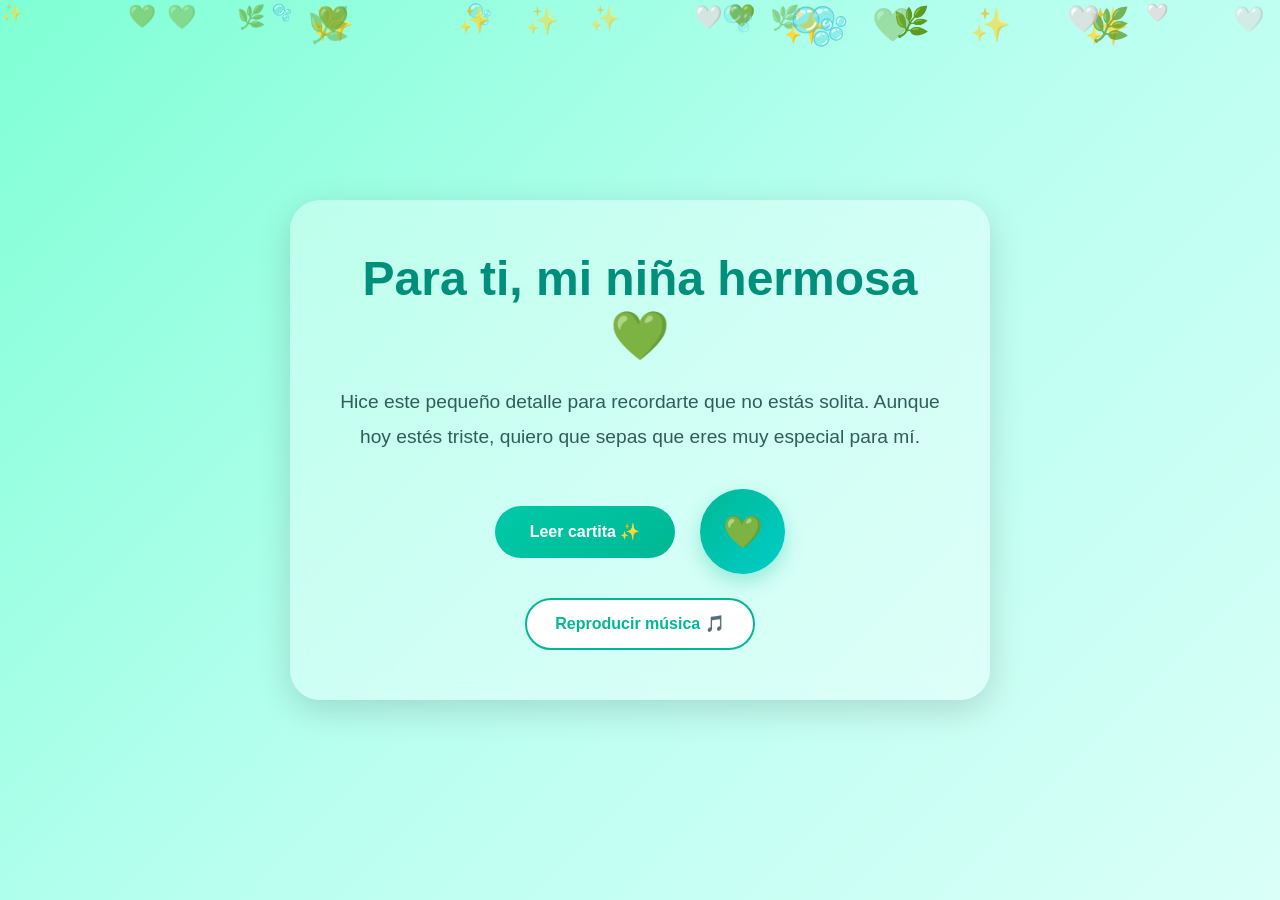
==== index.html @ fcea9163 "ahora" ====
<!DOCTYPE html>
<html lang="es">
<head>
  <meta charset="UTF-8">
  <meta name="viewport" content="width=device-width, initial-scale=1.0">
  <title>Para ti 💚</title>

  <!-- Bootstrap -->
  <link 
    href="https://cdn.jsdelivr.net/npm/bootstrap@5.3.3/dist/css/bootstrap.min.css" 
    rel="stylesheet"
  >

  <!-- CSS -->
  <link rel="stylesheet" href="/css/style.css">
</head>

<body>

  <!-- Música -->
  <audio id="musica" loop>
    <source src="music/cancion.mp3" type="audio/mpeg">
  </audio>

  <!-- Decoración JS -->
  <div id="decoracion"></div>

  <main class="container min-vh-100 d-flex justify-content-center align-items-center">
    <section class="card-principal text-center">

      <h1>Para ti, mi niña hermosa 💚</h1>

      <p>
        Hice este pequeño detalle para recordarte que no estás solita.
        Aunque hoy estés triste, quiero que sepas que eres muy especial para mí.
      </p>

      <div class="botones">
        <a href="carta.html" class="btn btn-carta">
          Leer cartita ✨
        </a>

       <button class="btn-huella" onclick="irAlCubo()" title="Cubo de fotos">
          <span>💚</span>
        </button>


      </div>

      <button class="btn-musica mt-4" onclick="controlarMusica()">
        Reproducir música 🎵
      </button>

    </section>
  </main>

  <!-- Bootstrap JS -->
  <script 
    src="https://cdn.jsdelivr.net/npm/bootstrap@5.3.3/dist/js/bootstrap.bundle.min.js">
  </script>

  <!-- JavaScript -->
  <script src="/js/script.js"></script>

</body>
</html>
---- css/style.css ----
/* =========================
   FONDO GENERAL
========================= */

body {
    margin: 0;
    padding: 0;
    overflow: hidden;
    font-family: "Segoe UI", sans-serif;

    background: linear-gradient(
        135deg,
        #7fffd4,
        #b8fff0,
        #d9fff8
    );
}


/* =========================
   TARJETA PRINCIPAL
========================= */

.card-principal {

    max-width: 700px;
    width: 90%;

    padding: 50px;

    border-radius: 30px;

    background: rgba(255,255,255,0.35);

    backdrop-filter: blur(12px);

    box-shadow:
        0 10px 35px rgba(0,0,0,0.15);

    animation: aparecer 1.2s ease;
}


/* =========================
   TITULO
========================= */

.card-principal h1 {

    color: #008f7a;

    font-size: 3rem;

    font-weight: 800;

    margin-bottom: 20px;
}


/* =========================
   TEXTO
========================= */

.card-principal p {

    color: #2d5e58;

    font-size: 1.2rem;

    line-height: 1.8;
}


/* =========================
   CONTENEDOR BOTONES
========================= */

.botones {

    margin-top: 35px;

    display: flex;

    justify-content: center;

    align-items: center;

    gap: 25px;

    flex-wrap: wrap;
}


/* =========================
   BOTON CARTA
========================= */

.btn-carta {

    background: linear-gradient(
        135deg,
        #00c9a7,
        #00b894
    );

    border: none;

    color: white !important;

    font-weight: bold;

    padding: 14px 35px;

    border-radius: 40px;

    transition: .3s;
}

.btn-carta:hover {

    transform: scale(1.08);

    box-shadow:
        0 10px 25px rgba(0,184,148,.35);
}


/* =========================
   BOTON HUELLA
========================= */

.btn-huella {

    width: 85px;
    height: 85px;

    border: none;

    border-radius: 50%;

    background: linear-gradient(
        135deg,
        #00b894,
        #00cec9
    );

    color: white;

    font-size: 2rem;

    cursor: pointer;

    transition: .3s;

    box-shadow:
        0 8px 20px rgba(0,184,148,.30);
}

.btn-huella:hover {

    transform: scale(1.12) rotate(8deg);
}


/* =========================
   BOTON MUSICA
========================= */

.btn-musica {

    background: white;

    border: 2px solid #00b894;

    color: #00b894;

    padding: 12px 28px;

    border-radius: 40px;

    font-weight: bold;

    transition: .3s;
}

.btn-musica:hover {

    background: #00b894;

    color: white;
}


/* =========================
   ELEMENTOS FLOTANTES
========================= */

.flotante {

    position: absolute;

    pointer-events: none;

    animation: subir linear infinite;
}


/* =========================
   ANIMACIONES
========================= */

@keyframes aparecer {

    from {

        opacity: 0;
        transform: translateY(40px);
    }

    to {

        opacity: 1;
        transform: translateY(0);
    }
}

@keyframes subir {

    from {

        transform: translateY(100vh);
    }

    to {

        transform: translateY(-150px);
    }
}


/* =========================
   RESPONSIVE
========================= */

@media(max-width:768px){

    .card-principal{

        padding: 35px;
    }

    .card-principal h1{

        font-size: 2.2rem;
    }

    .card-principal p{

        font-size: 1rem;
    }
}

/*********************************************CARTAAAAAAAAAAAAAAAA

/* botón volver */
.btn-volver {
    position: fixed;
    top: 18px;
    left: 18px;
    z-index: 10;
    width: 45px;
    height: 45px;
    border: none;
    border-radius: 50%;
    background: rgba(0, 184, 148, 0.15);
    color: #008f7a;
    font-size: 28px;
    font-weight: bold;
    transition: 0.3s;
}

.btn-volver:hover {
    background: #00b894;
    color: white;
    transform: scale(1.08);
}

/* contenedor general */
.contenedor-carta {
    position: relative;
    min-height: 100vh;
    padding: 55px 18px;
    display: flex;
    justify-content: center;
    align-items: center;
}

/* hoja */
.hoja-carta {
    width: 100%;
    max-width: 430px;
    min-height: 690px;
    padding: 35px 32px 45px;
    position: relative;
    background: rgba(255, 255, 255, 0.94);
    box-shadow: 0 12px 35px rgba(0, 0, 0, 0.08);
    animation: aparecerHoja 1.2s ease;
}

.capitulo {
    color: #333;
    font-style: italic;
    margin-bottom: 28px;
}

.titulo-carta {
    font-size: 20px;
    font-style: italic;
    text-align: center;
    color: #222;
    margin-bottom: 28px;
}

.hoja-carta p {
    font-size: 16px;
    line-height: 1.65;
    text-align: justify;
    color: #1f1f1f;
    font-style: italic;
    margin-bottom: 22px;
}

.firma {
    margin-top: 30px;
    text-align: center;
    font-family: cursive;
    color: #777;
    font-size: 18px;
}

/* corazón superior */
.corazon-huella {
    text-align: center;
    font-size: 55px;
    margin-bottom: 10px;
    animation: latido 1.8s infinite;
}

/* imagen de flores */
.persona-flores {
    position: absolute;
    right: 10%;
    bottom: 80px;
    width: 210px;
    animation: flotarPersona 3s ease-in-out infinite;
}

.persona-flores img {
    width: 100%;
    filter: drop-shadow(0 12px 12px rgba(0,0,0,0.12));
}

/* botón música */
.btn-musica-carta {
    display: block;
    margin: 28px auto 0;
    padding: 12px 24px;
    border: 2px solid #00b894;
    border-radius: 30px;
    background: white;
    color: #008f7a;
    font-weight: bold;
    transition: 0.3s;
}

.btn-musica-carta:hover {
    background: #00b894;
    color: white;
}

/* pétalos */
.petalo {
    position: fixed;
    top: -30px;
    z-index: 1;
    pointer-events: none;
    animation: caer linear forwards;
}

/* animaciones */
@keyframes aparecerHoja {
    from {
        opacity: 0;
        transform: translateY(35px);
    }

    to {
        opacity: 1;
        transform: translateY(0);
    }
}

@keyframes latido {
    0%, 100% {
        transform: scale(1);
    }

    50% {
        transform: scale(1.08);
    }
}

@keyframes flotarPersona {
    0%, 100% {
        transform: translateY(0);
    }

    50% {
        transform: translateY(-12px);
    }
}

@keyframes caer {
    from {
        transform: translateY(-30px) rotate(0deg);
        opacity: 1;
    }

    to {
        transform: translateY(110vh) rotate(360deg);
        opacity: 0;
    }
}

/* responsive */
@media (max-width: 900px) {
    .persona-flores {
        position: relative;
        right: auto;
        bottom: auto;
        width: 190px;
        margin-top: -120px;
        margin-left: 180px;
    }

    .contenedor-carta {
        flex-direction: column;
        align-items: center;
    }
}

@media (max-width: 576px) {
    .hoja-carta {
        max-width: 360px;
        padding: 32px 25px 40px;
    }

    .hoja-carta p {
        font-size: 15px;
    }

    .persona-flores {
        width: 160px;
        margin-left: 150px;
        margin-top: -100px;
    }
}

/*/

/*CUBOOOOOOOOOOOOOOOOOOOOOOOOOOOOOOOOOOOOOOOOOOOOOOOOOOOOOOOOOOOOOOOOOOOOOOOOOOOOOOOOOOOOOOOOOOOO****/

.titulo-container {
    text-align: center;
    padding-top: 45px;
    text-shadow: 0 3px 10px rgba(0,0,0,0.18);
}

.titulo-container h1 {
    font-size: 2.8rem;
    font-weight: 800;
}

.titulo-container p {
    font-size: 1.1rem;
}

.escena {
    width: 260px;
    height: 260px;
    margin: 95px auto 0;
    perspective: 1000px;
}

.cubo {
    width: 100%;
    height: 100%;
    position: relative;
    transform-style: preserve-3d;
    animation: girarCubo 13s infinite linear;
}

.cara {
    position: absolute;
    width: 260px;
    height: 260px;
    border: 4px solid rgba(255,255,255,0.85);
    border-radius: 18px;
    overflow: hidden;
    box-shadow: 0 0 28px rgba(255,255,255,0.45);
    background: white;
}

.cara img {
    width: 100%;
    height: 100%;
    object-fit: cover;
}

.frente {
    transform: translateZ(130px);
}

.atras {
    transform: rotateY(180deg) translateZ(130px);
}

.derecha {
    transform: rotateY(90deg) translateZ(130px);
}

.izquierda {
    transform: rotateY(-90deg) translateZ(130px);
}

.arriba {
    transform: rotateX(90deg) translateZ(130px);
}

.abajo {
    transform: rotateX(-90deg) translateZ(130px);
}

.mensaje-final {
    text-align: center;
    margin-top: 95px;
    font-size: 1.25rem;
    font-weight: 600;
    text-shadow: 0 3px 10px rgba(0,0,0,0.2);
    animation: aparecer 1.4s ease;
}

@keyframes girarCubo {
    from {
        transform: rotateX(-18deg) rotateY(0deg);
    }

    to {
        transform: rotateX(-18deg) rotateY(360deg);
    }
}

@keyframes aparecer {
    from {
        opacity: 0;
        transform: translateY(25px);
    }

    to {
        opacity: 1;
        transform: translateY(0);
    }
}

@media(max-width: 576px) {
    .titulo-container h1 {
        font-size: 2rem;
    }

    .escena {
        width: 210px;
        height: 210px;
        margin-top: 85px;
    }

    .cara {
        width: 210px;
        height: 210px;
    }

    .frente {
        transform: translateZ(105px);
    }

    .atras {
        transform: rotateY(180deg) translateZ(105px);
    }

    .derecha {
        transform: rotateY(90deg) translateZ(105px);
    }

    .izquierda {
        transform: rotateY(-90deg) translateZ(105px);
    }

    .arriba {
        transform: rotateX(90deg) translateZ(105px);
    }

    .abajo {
        transform: rotateX(-90deg) translateZ(105px);
    }

    .mensaje-final {
        margin-top: 75px;
        font-size: 1rem;
    }
}
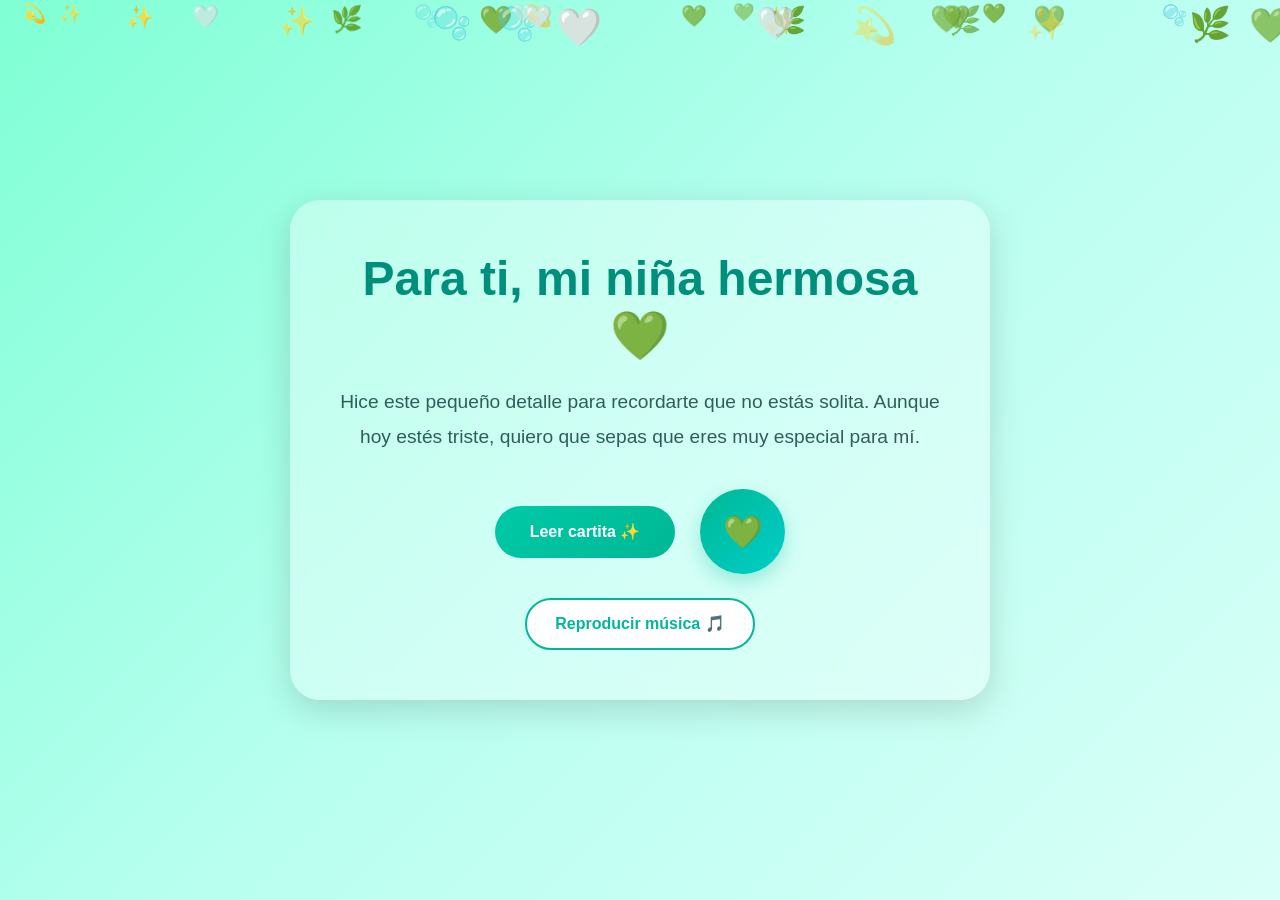
==== commit a65fe4f4: "wqwqwqw" ====
--- a/index.html
+++ b/index.html
@@ -12,7 +12,7 @@
   >
 
   <!-- CSS -->
-  <link rel="stylesheet" href="/css/style.css">
+  <link rel="stylesheet" href="css/style.css">
 </head>
 
 <body>
@@ -60,7 +60,7 @@
   </script>
 
   <!-- JavaScript -->
-  <script src="/js/script.js"></script>
+  <script src="js/script.js"></script>
 
 </body>
 </html>
